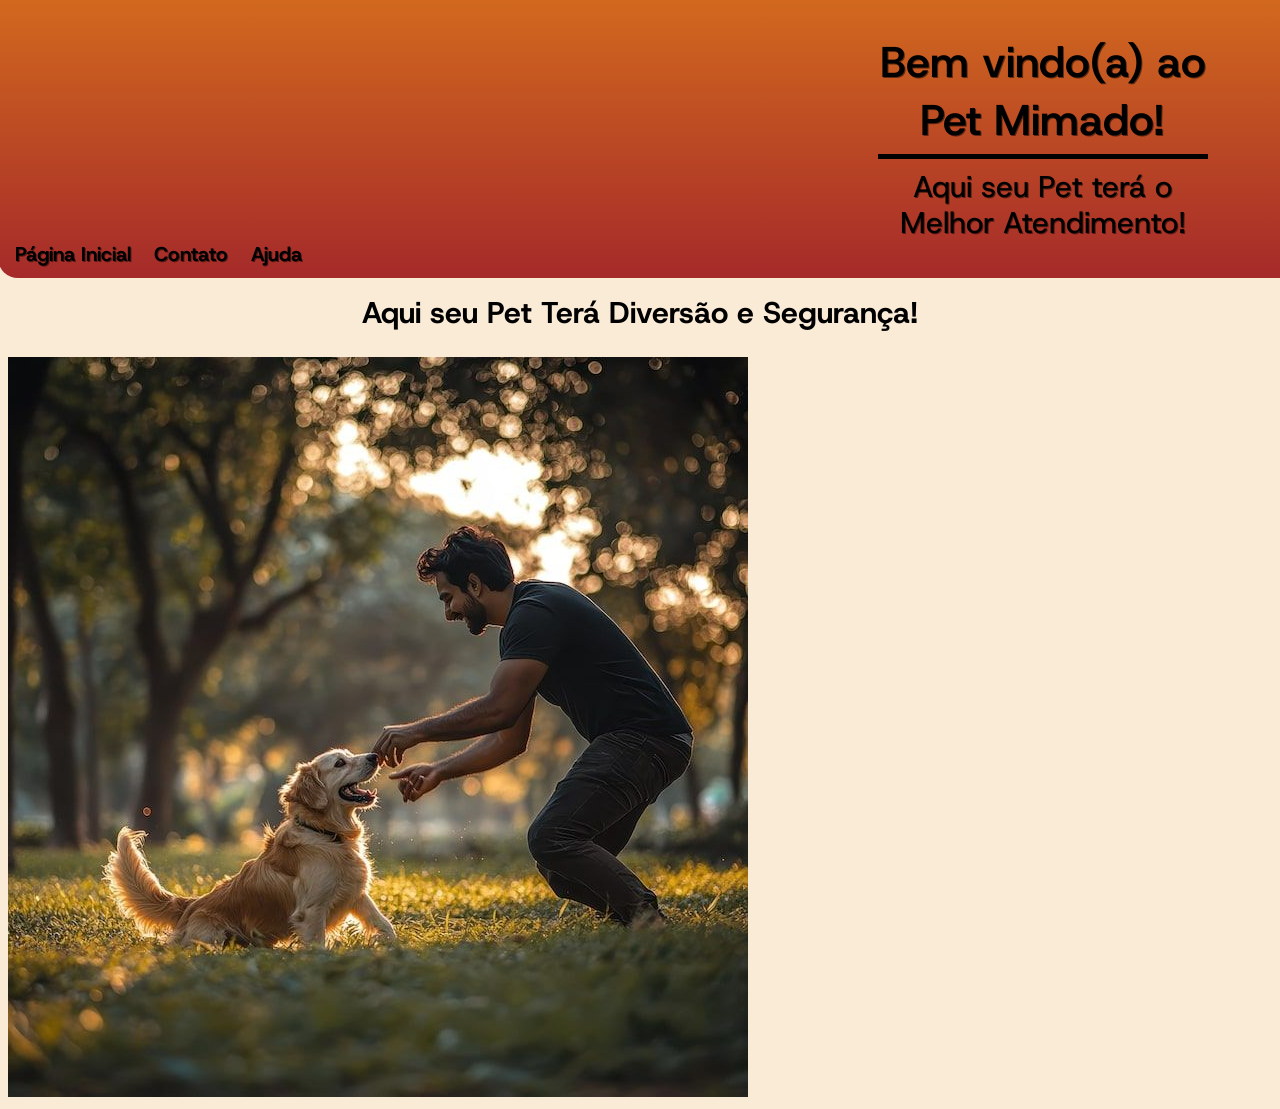
==== index.html @ dc76c265 "Change Name" ====
<!DOCTYPE html>
<html lang="pt-br">
<head>
    <meta charset="UTF-8">
    <meta name="viewport" content="width=device-width, initial-scale=1.0">
    <title>Pet Mimado</title>
    <link rel="shortcut icon" href="Imagens/veterinario.png" type="image/x-icon">
    <link rel="stylesheet" href="style.css">
</head>
<body>
    <header>
            <h1 id="shop">
                Bem vindo(a) ao Pet Mimado!
                <hr>
            </h1>   
            <p id="descricao">
                Aqui seu Pet terá o Melhor Atendimento!
            </p>
        <nav>
            <a href="site001.html" id="a1">Página Inicial</a>
            <a href="#">Contato</a>
            <a href="#">Ajuda</a>
        </nav>
    </header>
    <main>
        <h2 id="subt">
            Aqui seu Pet Terá Diversão e Segurança!
        </h2>
        <img src="Imagens/homem-brincando-com-cachorro-no-parque_1079150-344884.jpg" alt="" id="fimg">
    </main>
</body>
</html>
---- style.css ----
@charset "UTF-8";
@import url('https://fonts.googleapis.com/css2?family=Bowlby+One+SC&family=Host+Grotesk:ital,wght@0,300..800;1,300..800&display=swap');
@keyframes fadeIn {
  from { opacity: 0; }
  to { opacity: 1; }
}

body {
  animation: fadeIn 1.3s ease-in-out forwards;
}   


body{
    background-color: antiquewhite;
}

header{
    background-image: linear-gradient(to bottom, chocolate, brown);
    margin: -10px;
    height: 280px;
    width: 2089px;
    border-radius: 0px 0px 20px 20px;
    font-family: Host Grotesk;
}

#shop{
    font-style: normal;
    font-size: 43px;
    font-variant: normal;
    font-weight: 330;
    text-align: center;
    padding: 35px;
    padding-bottom: 0px;
    width: 330px;
    border-radius: 20px;
    margin: auto;
    outline: 5px;
    text-shadow: 1px 1px 0px rgba(0, 0, 0, 0.5);
    font-weight: 600;
}

hr{
    width: 100%;
    height: 5px;
    background-color: #000;
    border: none;
    margin: 5px 0 1px;
}

#descricao{
    font-style: normal;
    font-variant: normal;
    font-weight: 450;
    text-align: center;
    font-size: 30px;
    border-radius: 10px;
    margin: auto;
    width: 330px;
    margin-top: 10px;
    outline: 5px;
    text-shadow: 1px 1px 0px rgba(0, 0, 0, 0.5);
    line-height: 1.2em;
}

a{
    color: black;
    padding: 9px; 
    margin: 0px;
    border-radius: 10px;
    transition-duration: 0.8s;
    text-decoration: none;
    font-weight: bold;
    text-shadow: 1px 1px 0px rgba(0, 0, 0, 0.5);
    border-radius: 15px;
    font-size: 20px;
}

#a1{
    margin-left: 8px;
}

a:hover{
    color: rgb(255, 255, 255);
    background-color: rgb(0, 0, 0);
}

#subt{
    text-align: center;
    font-family: Host Grotesk;
    font-weight: 700;
    font-size: 30px;
}
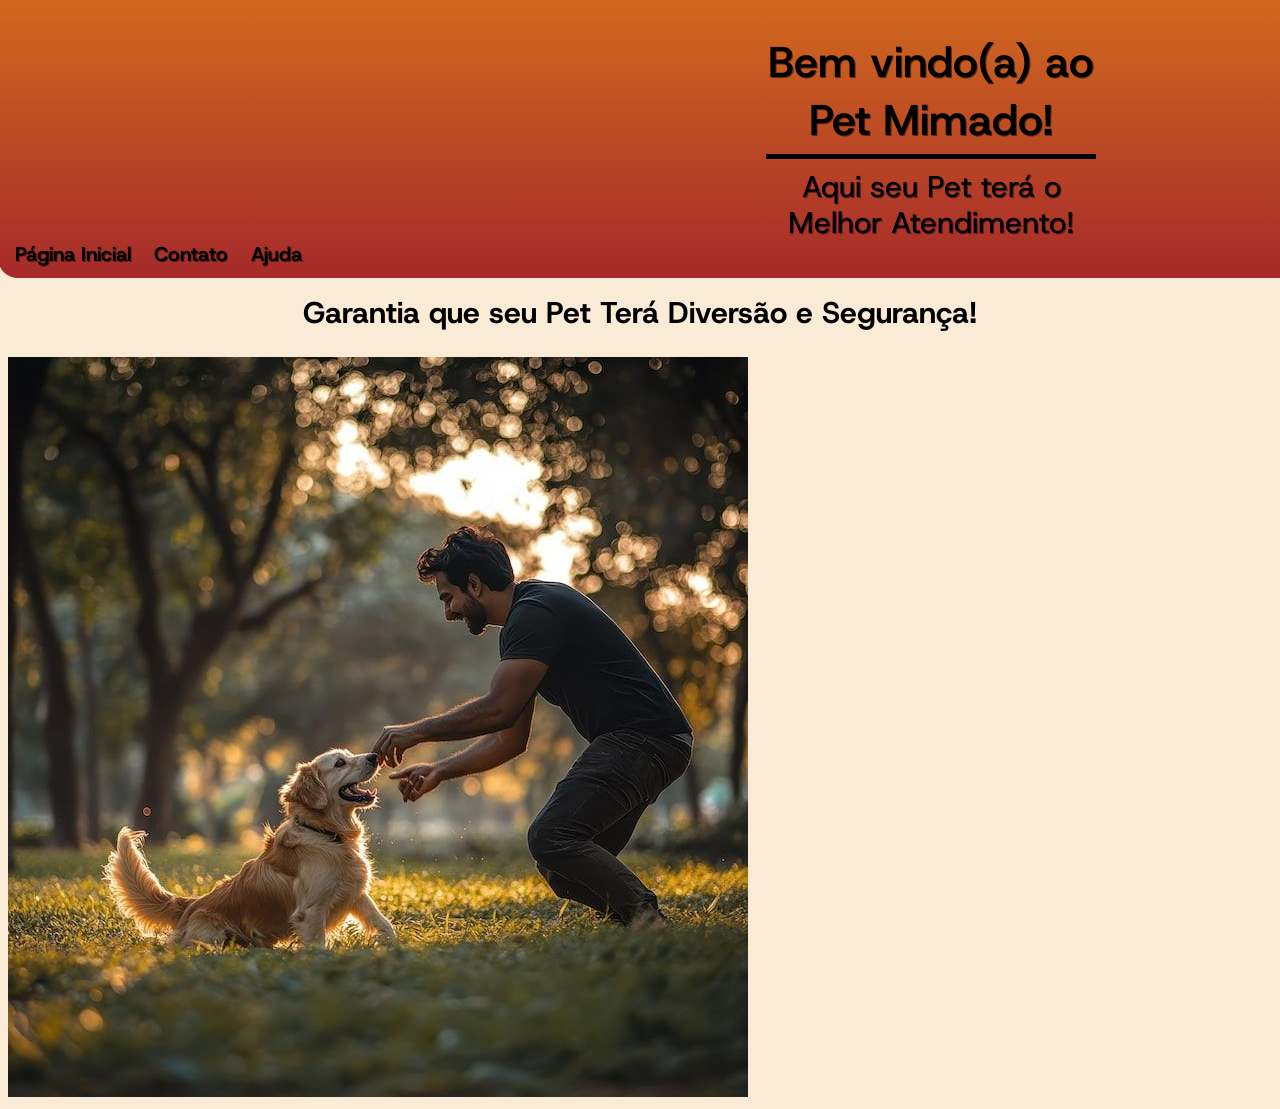
==== commit 0cf92aa7: "Uptade" ====
--- a/index.html
+++ b/index.html
@@ -24,7 +24,7 @@
     </header>
     <main>
         <h2 id="subt">
-            Aqui seu Pet Terá Diversão e Segurança!
+                Garantia que seu Pet Terá Diversão e Segurança!
         </h2>
         <img src="Imagens/homem-brincando-com-cachorro-no-parque_1079150-344884.jpg" alt="" id="fimg">
     </main>
--- a/style.css
+++ b/style.css
@@ -18,7 +18,7 @@
     background-image: linear-gradient(to bottom, chocolate, brown);
     margin: -10px;
     height: 280px;
-    width: 2089px;
+    width: 1866px;
     border-radius: 0px 0px 20px 20px;
     font-family: Host Grotesk;
 }
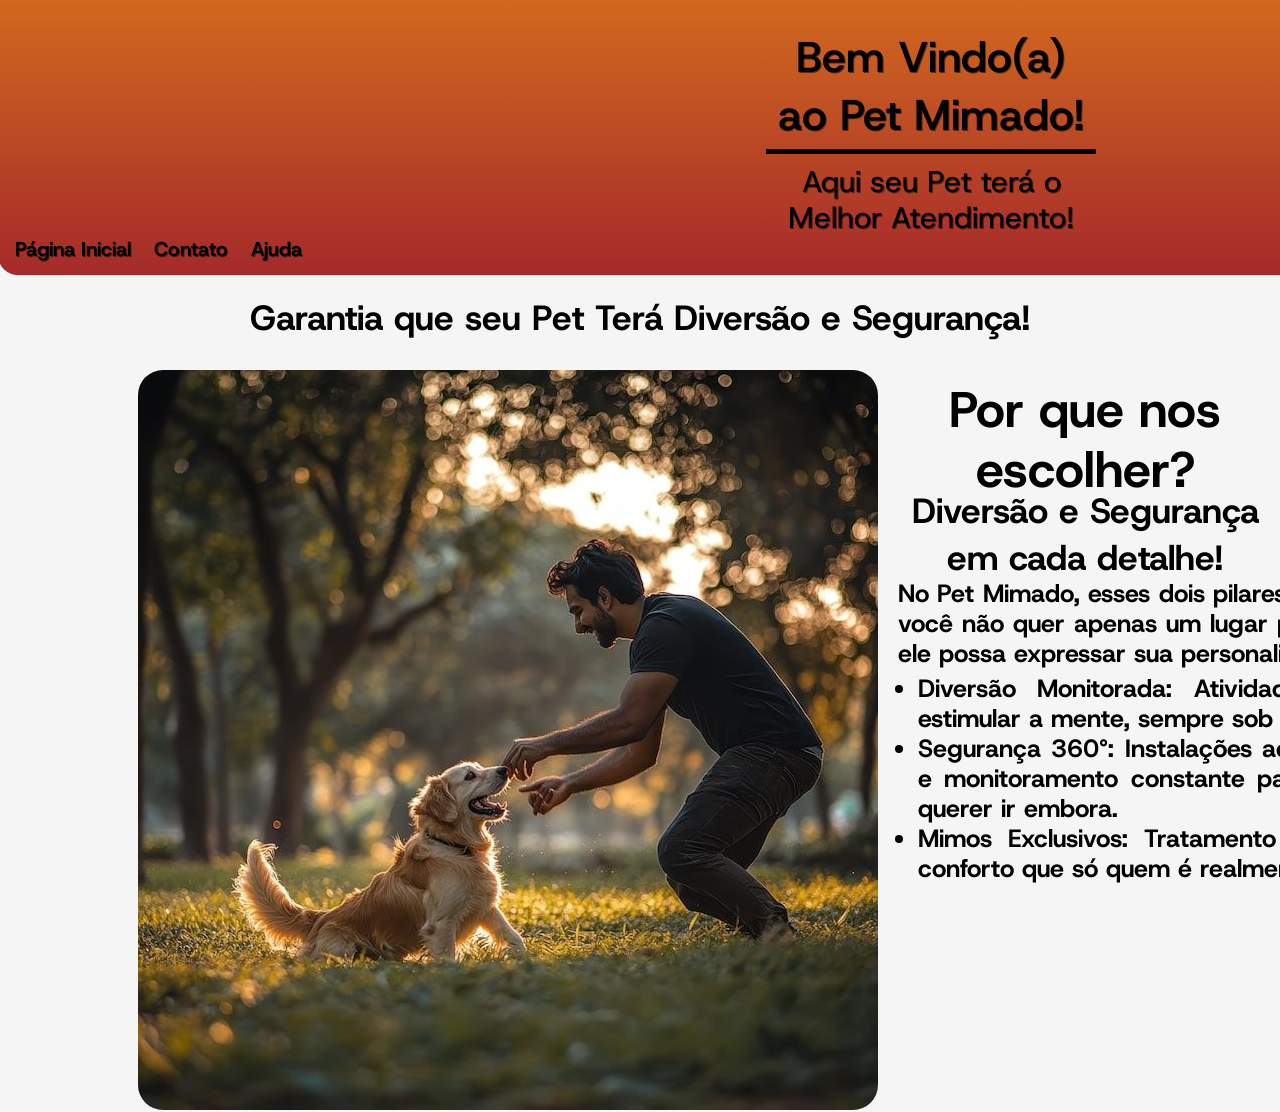
==== commit e4885cbe: "Mini uptade i hope this adpat for mobile" ====
--- a/index.html
+++ b/index.html
@@ -10,7 +10,7 @@
 <body>
     <header>
             <h1 id="shop">
-                Bem vindo(a) ao Pet Mimado!
+                Bem Vindo(a) ao Pet Mimado!
                 <hr>
             </h1>   
             <p id="descricao">
@@ -20,13 +20,38 @@
             <a href="site001.html" id="a1">Página Inicial</a>
             <a href="#">Contato</a>
             <a href="#">Ajuda</a>
+            <input type="search" id="pesquisar" placeholder="Pesquisar...">
         </nav>
     </header>
-    <main>
+    <main>          
         <h2 id="subt">
                 Garantia que seu Pet Terá Diversão e Segurança!
         </h2>
-        <img src="Imagens/homem-brincando-com-cachorro-no-parque_1079150-344884.jpg" alt="" id="fimg">
+        <div>
+            <picture
+                ><img src="Imagens/homem-brincando-com-cachorro-no-parque_1079150-344884.jpg" alt="" id="fimg">
+            </picture>
+        </div>
+        <h2 id="secao">
+            Por que nos escolher?
+        </h2>
+        <h3 id="dsc">
+            Diversão e Segurança em cada detalhe!
+        </h3>
+        <p id="para">
+            No Pet Mimado, esses dois pilares andam de patas dadas. Entendemos que você não quer apenas um lugar para deixar seu pet, mas um espaço onde ele possa expressar sua personalidade com total proteção.
+        </p>
+        <ul>
+            <li id="Q1" type="">
+                Diversão Monitorada: Atividades planejadas para gastar energia e estimular a mente, sempre sob o olhar atento de especialistas.
+            </li>
+            <li id="Q2">
+                Segurança 360°: Instalações adaptadas, protocolos de higiene rigorosos e monitoramento constante para que o único risco seja o seu pet não querer ir embora.
+            </li>
+            <li id="Q3">
+                Mimos Exclusivos: Tratamento VIP (Very Important Pet) com todo o conforto que só quem é realmente mimado conhece.
+            </li>
+        </ul>
     </main>
 </body>
 </html>
--- a/style.css
+++ b/style.css
@@ -5,19 +5,29 @@
   to { opacity: 1; }
 }
 
+@media (min-widht: 600px) {
+    body{
+        flex-basis: 33%;
+    }
+}
+
+:root {
+    --font0: Host Grotesk, Arial, Helvetica;
+}
+
 body {
   animation: fadeIn 1.3s ease-in-out forwards;
 }   
 
 
 body{
-    background-color: antiquewhite;
+    background-color: whitesmoke;
 }
 
 header{
     background-image: linear-gradient(to bottom, chocolate, brown);
     margin: -10px;
-    height: 280px;
+    height: 277px;
     width: 1866px;
     border-radius: 0px 0px 20px 20px;
     font-family: Host Grotesk;
@@ -29,7 +39,7 @@
     font-variant: normal;
     font-weight: 330;
     text-align: center;
-    padding: 35px;
+    padding: 30px;
     padding-bottom: 0px;
     width: 330px;
     border-radius: 20px;
@@ -88,6 +98,104 @@
     text-align: center;
     font-family: Host Grotesk;
     font-weight: 700;
-    font-size: 30px;
-}
-
+    font-size: 35px;
+    background-color: transparent;
+}
+
+#pesquisar{
+  background-color: #000000d2;
+  color: white;
+  border: none;
+  padding: 6px 10px;
+  font-size: 16px;
+  border-radius: 20px;
+  margin-right: 10px;
+  cursor: pointer;
+  transition: background-color 0.3s;
+  font-family: var(--font0);
+  outline: none;
+  float: right;
+  width: 13%;
+}
+
+#pesquisar:focus{
+    transition: background-color 0.7s;
+    background-color: rgb(255, 255, 255);
+    color: black;
+}
+
+#fimg{
+    display: flex;
+    margin-left: 130px;
+    border-radius: 25px;
+}
+
+#secao{
+    font-family: var(--font0);
+    font-size: 50px;
+    font-style: normal;
+    font-weight: bold;
+    text-align: center;
+    display: flex;
+    margin-left: 890px;
+    margin-top: -730px;
+    line-height: 1.2em;
+}
+
+#dsc{
+    font-family: var(--font0);
+    font-size: 35px;
+    font-style: normal;
+    font-weight: bold;
+    text-align: center;
+    display: flex;
+    margin-left: 890px;
+    margin-top: -55px;
+}
+
+#para{
+    font-family: var(--font0);
+    font-size: 25px;
+    font-style: normal;
+    font-weight: bold;
+    text-align: justify;
+    display: flex;
+    margin-left: 890px;
+    margin-top: -37px;
+    line-height: 1.2em;
+    width: 870px;
+}
+
+#Q1{
+    font-family: var(--font0);
+    font-size: 25px;
+    font-style: normal;
+    font-weight: bolder;
+    text-align: justify;
+    margin-left: 870px;
+    margin-top: -20px;
+    width: 850px;   
+    line-height: 1.2em;
+}
+
+#Q2{
+    font-family: var(--font0);
+    font-size: 25px;
+    font-style: normal;
+    font-weight: bolder;
+    text-align: justify;
+    margin-left: 870px;
+    width: 850px;
+    line-height: 1.2em;
+}
+
+#Q3{
+    font-family: var(--font0);
+    font-size: 25px;
+    font-style: normal;
+    font-weight: bolder;
+    text-align: justify;
+    margin-left: 870px;
+    width: 850px;
+    line-height: 1.2em;
+}
